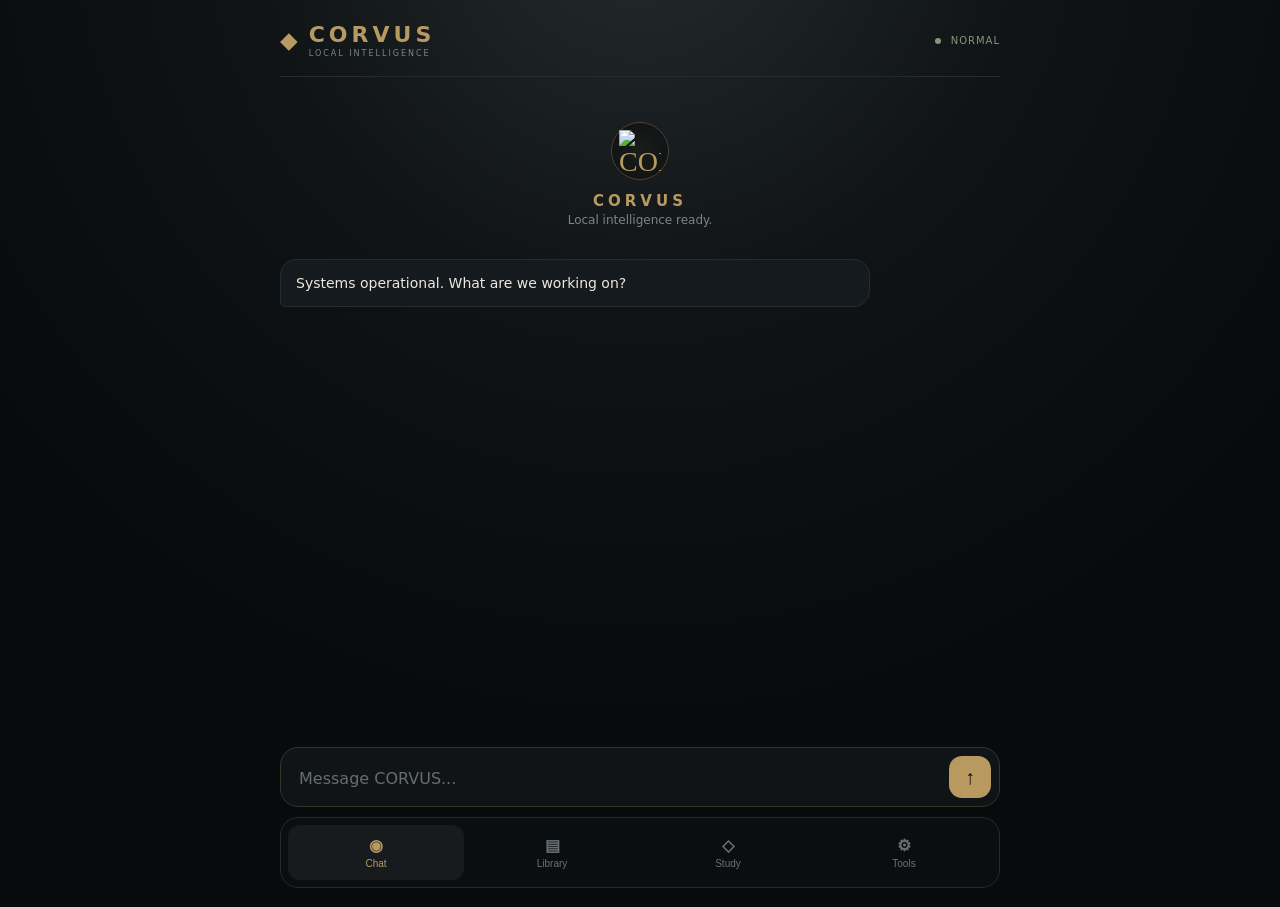
==== ui/index.html @ 44268d0d "Add CORVUS production UI baseline" ====
<!doctype html>
<html lang="en">
<head>
<meta charset="utf-8">
<meta name="viewport" content="width=device-width,initial-scale=1">
<title>CORVUS</title>
<link rel="stylesheet" href="style.css">
</head>

<body>
<header>
  <div class="brand">
    <div class="mark">◆</div>
    <div>
      <h1>CORVUS</h1>
      <small>LOCAL INTELLIGENCE</small>
    </div>
  </div>

  <div class="status">
    <i></i>
    NORMAL
  </div>
</header>

<main>
  <section class="chat">
    <div class="welcome">
      <div class="raven"><img src="assets/corvus-emblem.png" alt="CORVUS emblem"></div>
      <h2>CORVUS</h2>
      <p>Local intelligence ready.</p>
    </div>

    <div class="messages">
      <div class="message corvus">
        Systems operational. What are we working on?
      </div>
    </div>

    <form class="composer">
      <textarea placeholder="Message CORVUS..." rows="1"></textarea>
      <button type="button">↑</button>
    </form>
  </section>
</main>

<nav>
  <button class="active"><b>◉</b><span>Chat</span></button>
  <button><b>▤</b><span>Library</span></button>
  <button><b>◇</b><span>Study</span></button>
  <button><b>⚙</b><span>Tools</span></button>
</nav>
</body>
</html>
---- ui/style.css ----
:root {
  --bg:#080a0c;
  --panel:#101417;
  --panel2:#151a1e;
  --gold:#b89a61;
  --text:#eee9df;
  --muted:#7d858a;
  --line:#252b2f;
  --green:#81987d;
}

* { box-sizing:border-box; }

body {
  margin:0;
  min-height:100vh;
  background:
    radial-gradient(circle at 50% -10%,#252b2d 0,#101416 32%,var(--bg) 68%);
  color:var(--text);
  font-family:system-ui,sans-serif;
  padding:22px 18px 100px;
}

header {
  display:flex;
  align-items:center;
  justify-content:space-between;
  max-width:720px;
  margin:auto;
  padding-bottom:18px;
  border-bottom:1px solid var(--line);
}

.brand {
  display:flex;
  align-items:center;
  gap:11px;
}

.mark {
  color:var(--gold);
  font-size:23px;
}

h1 {
  margin:0;
  color:var(--gold);
  letter-spacing:4px;
  font-size:22px;
}

.brand small {
  display:block;
  margin-top:2px;
  color:var(--muted);
  font-size:8px;
  letter-spacing:2px;
}

.status {
  color:var(--green);
  font-size:10px;
  letter-spacing:1px;
}

.status i {
  display:inline-block;
  width:6px;
  height:6px;
  margin-right:5px;
  border-radius:50%;
  background:var(--green);
}

main {
  max-width:720px;
  margin:20px auto 0;
}

.chat {
  min-height:calc(100vh - 190px);
  display:flex;
  flex-direction:column;
}

.welcome {
  text-align:center;
  padding:25px 0 18px;
}

.raven {
  width:58px;
  height:58px;
  margin:auto;
  display:grid;
  place-items:center;
  border:1px solid #4b4231;
  border-radius:50%;
  color:var(--gold);
  background:radial-gradient(circle,#1b1d1b,#0d1012);
  font-family:serif;
  font-size:28px;
}

.welcome h2 {
  margin:12px 0 3px;
  color:var(--gold);
  font-size:15px;
  letter-spacing:4px;
}

.welcome p {
  margin:0;
  color:var(--muted);
  font-size:12px;
}

.messages {
  flex:1;
  padding:14px 0;
}

.message {
  max-width:82%;
  padding:13px 15px;
  border-radius:16px 16px 16px 5px;
  line-height:1.45;
  font-size:14px;
}

.message.corvus {
  background:var(--panel2);
  border:1px solid var(--line);
}

.composer {
  display:flex;
  align-items:flex-end;
  gap:8px;
  padding:8px;
  border:1px solid #37332a;
  border-radius:18px;
  background:var(--panel);
}

textarea {
  flex:1;
  resize:none;
  border:0;
  outline:0;
  padding:10px;
  background:transparent;
  color:var(--text);
  font:inherit;
}

textarea::placeholder { color:#666d70; }

.composer button {
  width:42px;
  height:42px;
  flex:0 0 42px;
  border:0;
  border-radius:13px;
  background:var(--gold);
  color:#111;
  font-size:20px;
}

nav {
  position:fixed;
  left:14px;
  right:14px;
  bottom:12px;
  display:grid;
  grid-template-columns:repeat(4,1fr);
  max-width:720px;
  margin:auto;
  padding:7px;
  border:1px solid var(--line);
  border-radius:18px;
  background:rgba(12,15,17,.97);
}

nav button {
  min-height:55px;
  border:0;
  border-radius:12px;
  background:transparent;
  color:#697075;
}

nav b, nav span {
  display:block;
}

nav b {
  margin-bottom:3px;
  font-size:16px;
}

nav span {
  font-size:10px;
}

nav .active {
  color:var(--gold);
  background:#171b1d;
}

.raven-mark {
  position:relative;
  display:block;
  width:30px;
  height:24px;
  background:var(--gold);
  clip-path:polygon(
    0 48%,22% 30%,39% 33%,55% 0,
    62% 31%,100% 39%,70% 54%,
    82% 100%,51% 72%,25% 92%,31% 59%
  );
  opacity:.9;
}

.raven img {
  width: 42px;
  height: 42px;
  object-fit: contain;
  display: block;
}
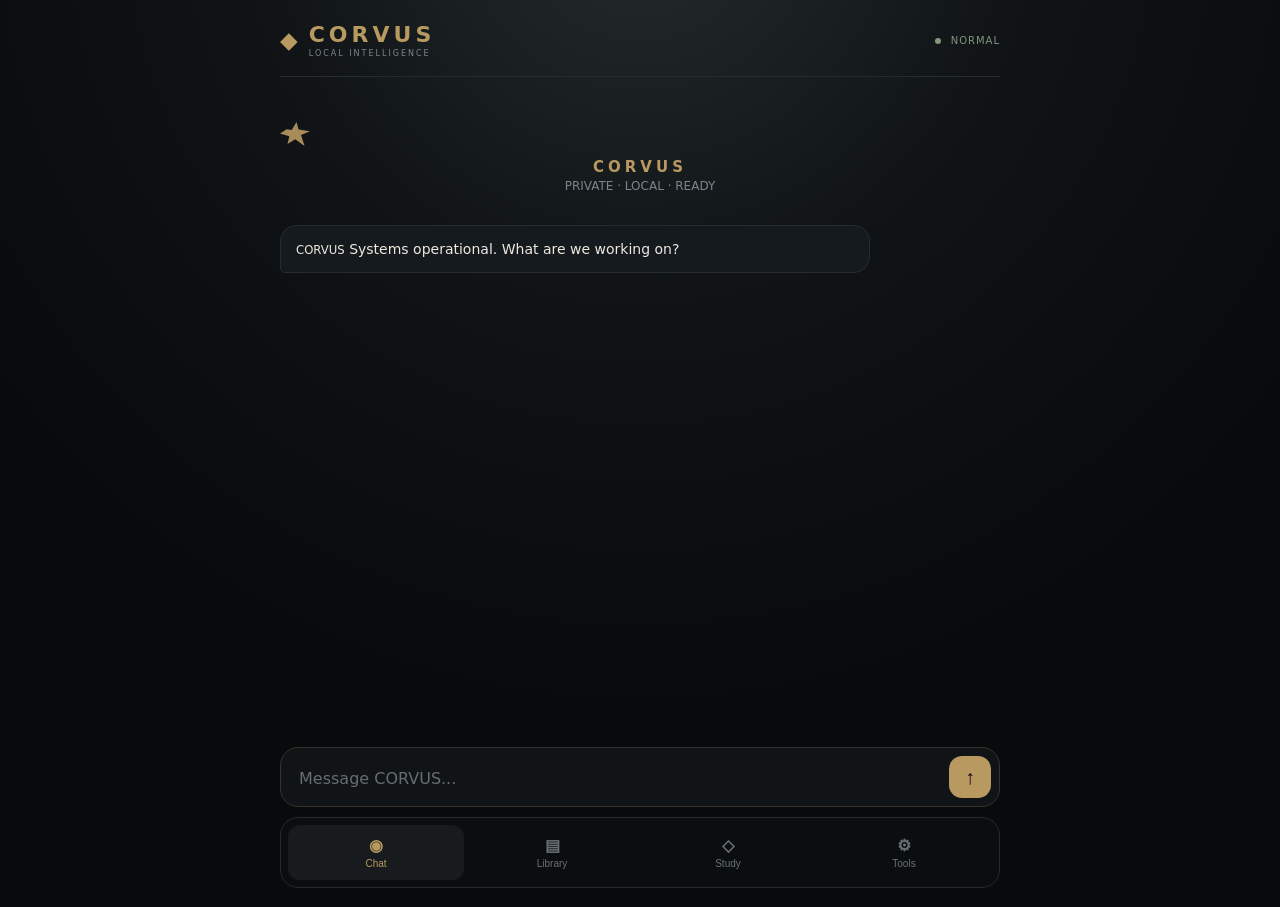
==== commit c990c4c2: "Improve the CORVUS chat interface while preserving the existing navigation and dark minimal design" ====
--- a/ui/index.html
+++ b/ui/index.html
@@ -26,13 +26,14 @@
 <main>
   <section class="chat">
     <div class="welcome">
-      <div class="raven"><img src="assets/corvus-emblem.png" alt="CORVUS emblem"></div>
+      <div class="raven-mark" aria-hidden="true"></div>
       <h2>CORVUS</h2>
-      <p>Local intelligence ready.</p>
+      <p>PRIVATE · LOCAL · READY</p>
     </div>
 
     <div class="messages">
       <div class="message corvus">
+        <small>CORVUS</small>
         Systems operational. What are we working on?
       </div>
     </div>
@@ -44,11 +45,11 @@
   </section>
 </main>
 
-<nav>
-  <button class="active"><b>◉</b><span>Chat</span></button>
-  <button><b>▤</b><span>Library</span></button>
-  <button><b>◇</b><span>Study</span></button>
-  <button><b>⚙</b><span>Tools</span></button>
+<nav aria-label="Primary navigation">
+  <button class="active" type="button" aria-current="page"><b>◉</b><span>Chat</span></button>
+  <button type="button"><b>▤</b><span>Library</span></button>
+  <button type="button"><b>◇</b><span>Study</span></button>
+  <button type="button"><b>⚙</b><span>Tools</span></button>
 </nav>
 </body>
 </html>
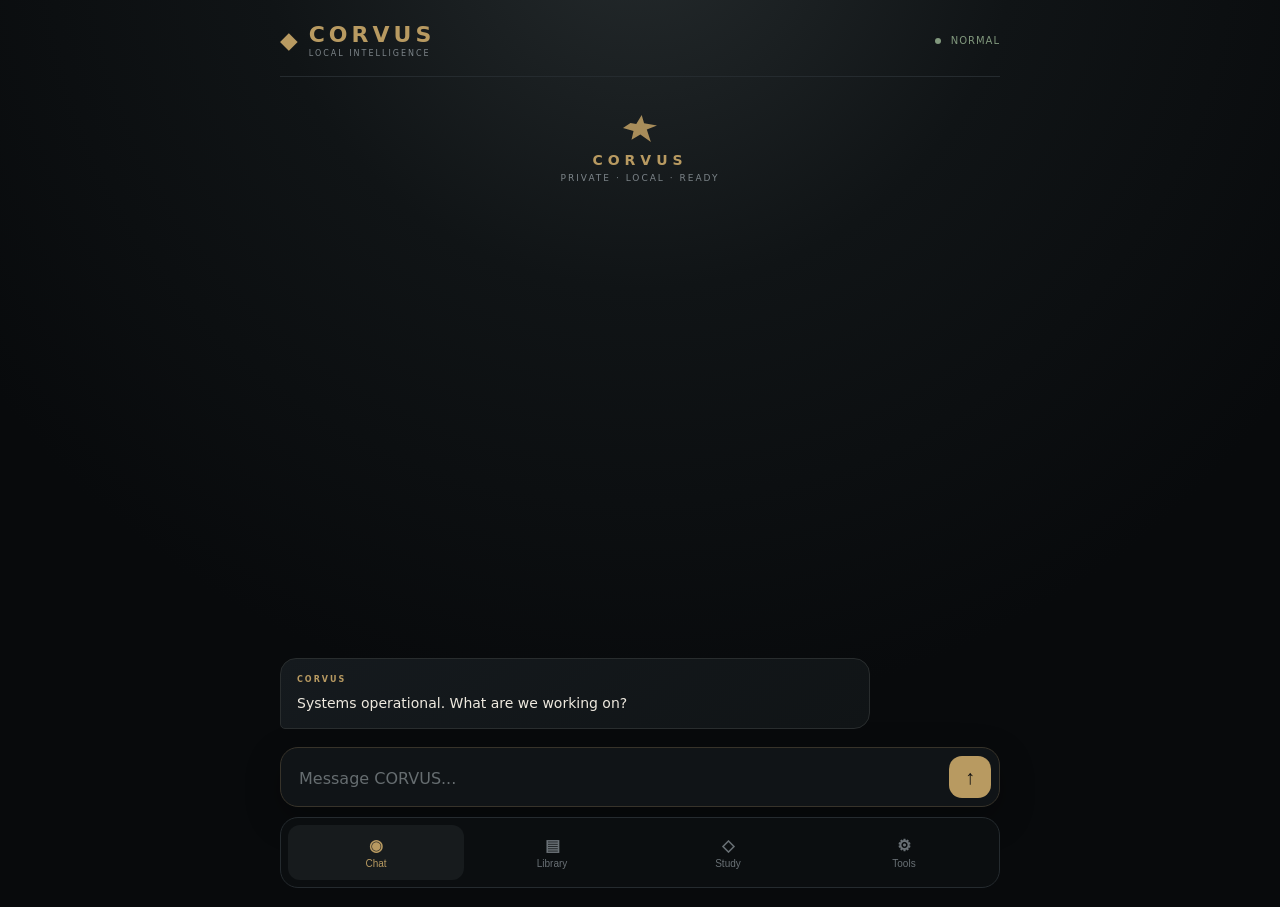
==== commit 7e57e844: "Add mobile PWA capability to CORVUS. Preserve the approved chat UI. Make CORVUS installable with app" ====
--- a/ui/index.html
+++ b/ui/index.html
@@ -5,6 +5,9 @@
 <meta name="viewport" content="width=device-width,initial-scale=1">
 <title>CORVUS</title>
 <link rel="stylesheet" href="style.css">
+  <meta name="theme-color" content="#0b0d0e">
+  <meta name="mobile-web-app-capable" content="yes">
+  <link rel="manifest" href="manifest.webmanifest">
 </head>
 
 <body>
@@ -51,5 +54,12 @@
   <button type="button"><b>◇</b><span>Study</span></button>
   <button type="button"><b>⚙</b><span>Tools</span></button>
 </nav>
+  <script>
+    if ("serviceWorker" in navigator) {
+      window.addEventListener("load", () => {
+        navigator.serviceWorker.register("service-worker.js");
+      });
+    }
+  </script>
 </body>
 </html>
--- a/ui/style.css
+++ b/ui/style.css
@@ -228,3 +228,57 @@
   object-fit: contain;
   display: block;
 }
+
+/* Chat v1 visual system */
+.welcome {
+  padding:18px 0 10px;
+}
+
+.welcome .raven-mark {
+  margin:0 auto 10px;
+  width:34px;
+  height:27px;
+  filter:drop-shadow(0 0 10px rgba(184,154,97,.16));
+}
+
+.welcome h2 {
+  margin:0 0 5px;
+  font-size:14px;
+  letter-spacing:5px;
+}
+
+.welcome p {
+  font-size:9px;
+  letter-spacing:2px;
+}
+
+.messages {
+  display:flex;
+  flex-direction:column;
+  justify-content:flex-end;
+  padding:18px 0;
+}
+
+.message.corvus {
+  position:relative;
+  padding:15px 16px;
+  background:linear-gradient(145deg,#151a1e,#101416);
+  border-color:#292d2e;
+}
+
+.message.corvus small {
+  display:block;
+  margin-bottom:7px;
+  color:var(--gold);
+  font-size:8px;
+  font-weight:700;
+  letter-spacing:2px;
+}
+
+.composer {
+  box-shadow:0 12px 35px rgba(0,0,0,.28);
+}
+
+.composer:focus-within {
+  border-color:#5b4d34;
+}
